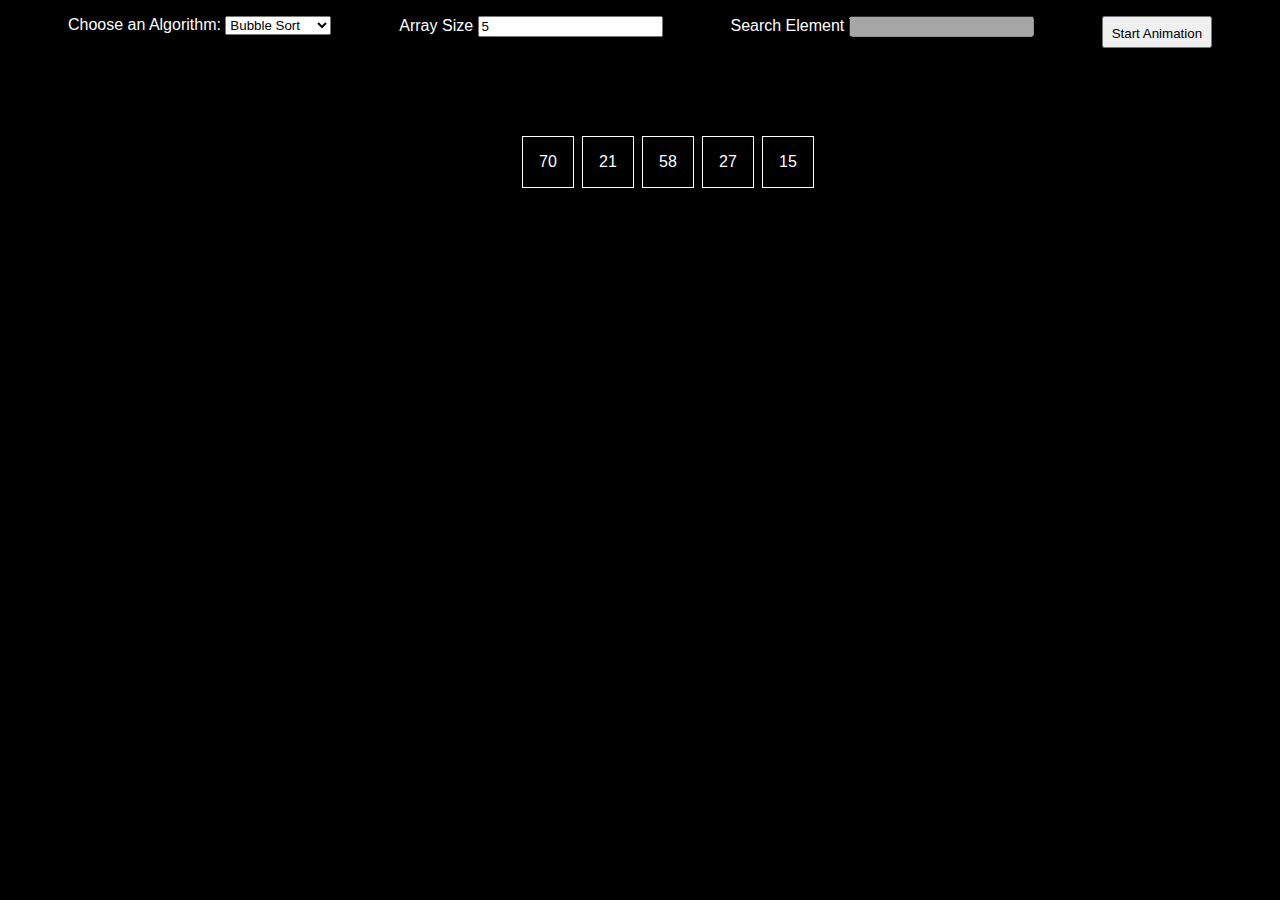
==== index.html @ 1dffefb3 "styling part 1" ====
<html>

<head>
  <title></title>
  <style type="text/css">
    body {
      background-color: black;
      font-family: Arial;
    }

    .main {
      background-color: black;
      position: relative;
      display: flex;
      padding: 16px;
      display: flex;
      justify-content: center;
      align-items: center;
      margin-top: 64px;
      width: 100vw;
    }

    #search-container {
      justify-content: flex-start;
      align-items: center;
      width: 100vw;
      display: flex;
    }

    .dynamic {
      display: flex;
      color: #fff;

      margin-left: 8px;
      position: relative;
    }

    body {
      background-color: black;
      color: white;
    }

    .select {
      display: flex;
      justify-content: space-evenly;
    }
    .custom {
      padding: 8px;
    }

    button {
      padding: 8px;
      height: 32px;
      cursor: pointer;
    }
  </style>


</head>

<body>
  <div class="select">

    <div class="custom select-algo">
      <label for="cars">Choose an Algorithm:</label>

      <select id="algo-options" onchange="algoChange()">
        <option value="1">Bubble Sort</option>
        <option value="2">Selection Sort</option>
        <option value="3">Linear Search</option>
        <option value="4">Binary Search</option>
      </select>
    </div>


    <div class="custom  select-size">
      <label for="fname">Array Size</label>
      <input type="number" id="array-size" onchange="sizeChange()" value="5">
    </div>

    <div class="custom" id="search-element">
      <label for="fname">Search Element</label>
      <input type="number" id="search-box" disabled>
    </div>




    <div class="custom btn">
      <button type="button" onclick="visualize()">Start Animation</button>
    </div>
  </div>



  <div class="main" id="div"> </div>
  <!-- <div  id="search-container"></div> -->
  <script src="./script3.js"></script>
</body>

</html>
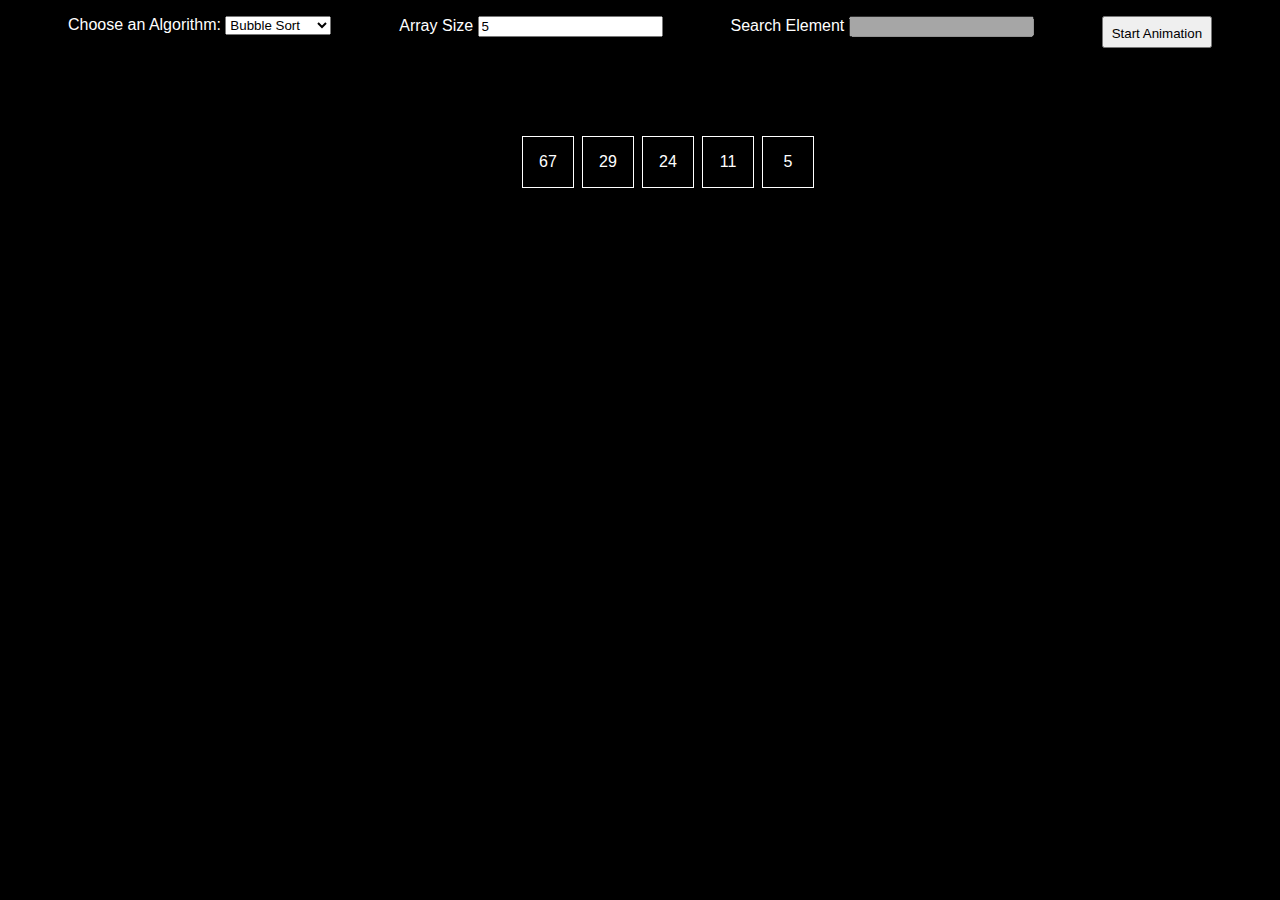
==== commit 3e40e556: "item not found message" ====
--- a/index.html
+++ b/index.html
@@ -87,7 +87,7 @@
 
 
     <div class="custom btn">
-      <button type="button" onclick="visualize()">Start Animation</button>
+      <button type="button" onclick="visualize()" id="btn">Start Animation</button>
     </div>
   </div>
 
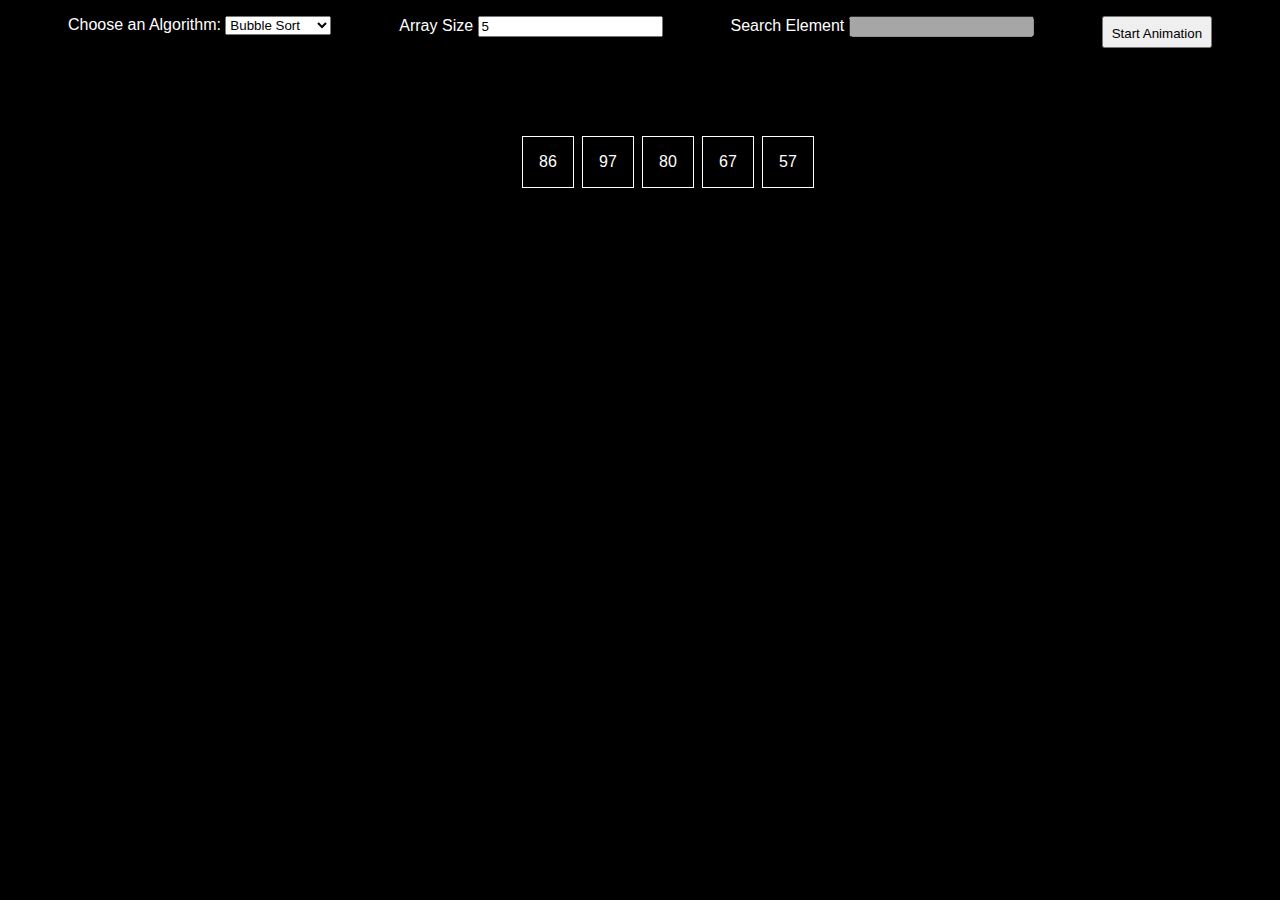
==== commit 8fcf38f8: "fixes" ====
--- a/index.html
+++ b/index.html
@@ -1,101 +1,50 @@
 <html>
 
 <head>
-  <title></title>
-  <style type="text/css">
-    body {
-      background-color: black;
-      font-family: Arial;
-    }
-
-    .main {
-      background-color: black;
-      position: relative;
-      display: flex;
-      padding: 16px;
-      display: flex;
-      justify-content: center;
-      align-items: center;
-      margin-top: 64px;
-      width: 100vw;
-    }
-
-    #search-container {
-      justify-content: flex-start;
-      align-items: center;
-      width: 100vw;
-      display: flex;
-    }
-
-    .dynamic {
-      display: flex;
-      color: #fff;
-
-      margin-left: 8px;
-      position: relative;
-    }
-
-    body {
-      background-color: black;
-      color: white;
-    }
-
-    .select {
-      display: flex;
-      justify-content: space-evenly;
-    }
-    .custom {
-      padding: 8px;
-    }
-
-    button {
-      padding: 8px;
-      height: 32px;
-      cursor: pointer;
-    }
-  </style>
+    <title> Algo Visualizer</title>
+    <link rel="stylesheet" type="text/css" href="./style.css">
 
 
 </head>
 
 <body>
-  <div class="select">
+    <div class="select">
 
-    <div class="custom select-algo">
-      <label for="cars">Choose an Algorithm:</label>
+        <div class="custom select-algo">
+            <label for="cars">Choose an Algorithm:</label>
 
-      <select id="algo-options" onchange="algoChange()">
+            <select id="algo-options" onchange="algoChange()">
         <option value="1">Bubble Sort</option>
         <option value="2">Selection Sort</option>
         <option value="3">Linear Search</option>
         <option value="4">Binary Search</option>
       </select>
-    </div>
+        </div>
 
 
-    <div class="custom  select-size">
-      <label for="fname">Array Size</label>
-      <input type="number" id="array-size" onchange="sizeChange()" value="5">
-    </div>
+        <div class="custom  select-size">
+            <label for="fname">Array Size</label>
+            <input type="number" id="array-size" onchange="sizeChange()" value="5">
+        </div>
 
-    <div class="custom" id="search-element">
-      <label for="fname">Search Element</label>
-      <input type="number" id="search-box" disabled>
+        <div class="custom" id="search-element">
+            <label for="fname">Search Element</label>
+            <input type="number" id="search-box" disabled>
+        </div>
+
+
+
+
+        <div class="custom btn">
+            <button type="button" onclick="visualize()" id="btn">Start Animation</button>
+        </div>
     </div>
 
 
 
-
-    <div class="custom btn">
-      <button type="button" onclick="visualize()" id="btn">Start Animation</button>
-    </div>
-  </div>
-
-
-
-  <div class="main" id="div"> </div>
-  <!-- <div  id="search-container"></div> -->
-  <script src="./script3.js"></script>
+    <div class="main" id="div"> </div>
+    <!-- <div  id="search-container"></div> -->
+    <script src="./script.js"></script>
 </body>
 
 </html>--- a/style.css
+++ b/style.css
@@ -0,0 +1,50 @@
+body {
+    background-color: black;
+    font-family: Arial;
+}
+
+.main {
+    background-color: black;
+    position: relative;
+    display: flex;
+    padding: 16px;
+    display: flex;
+    justify-content: center;
+    align-items: center;
+    margin-top: 64px;
+    width: 100vw;
+}
+
+#search-container {
+    justify-content: flex-start;
+    align-items: center;
+    width: 100vw;
+    display: flex;
+}
+
+.dynamic {
+    display: flex;
+    color: #fff;
+    margin-left: 8px;
+    position: relative;
+}
+
+body {
+    background-color: black;
+    color: white;
+}
+
+.select {
+    display: flex;
+    justify-content: space-evenly;
+}
+
+.custom {
+    padding: 8px;
+}
+
+button {
+    padding: 8px;
+    height: 32px;
+    cursor: pointer;
+}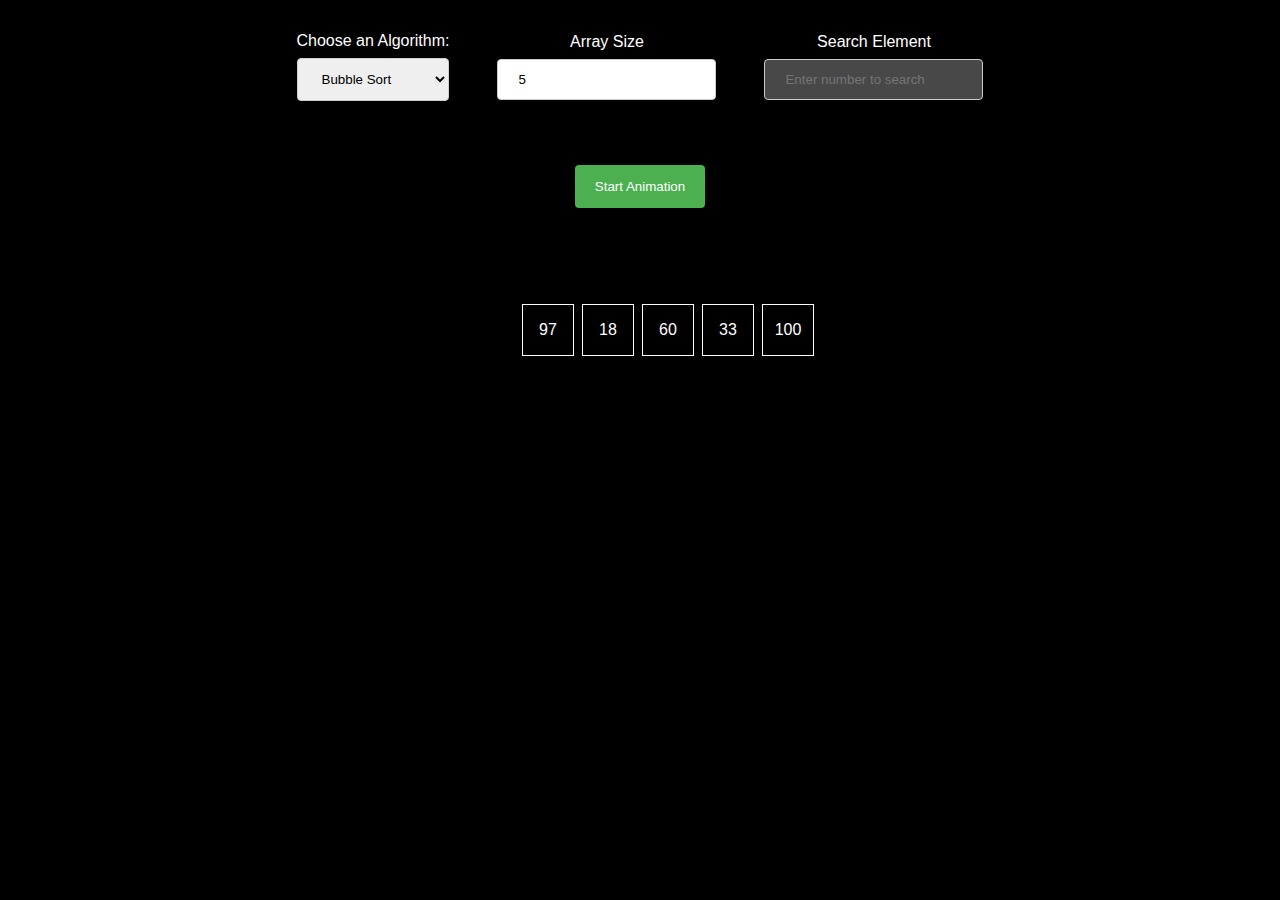
==== commit 9cb2fb1e: "styling fix" ====
--- a/index.html
+++ b/index.html
@@ -13,26 +13,27 @@
         <div class="custom select-algo">
             <label for="cars">Choose an Algorithm:</label>
 
-            <select id="algo-options" onchange="algoChange()">
-        <option value="1">Bubble Sort</option>
-        <option value="2">Selection Sort</option>
-        <option value="3">Linear Search</option>
-        <option value="4">Binary Search</option>
-      </select>
+            <select id="algo-options" onchange="algoChange()" placeholder="Sellect algorith">
+                <option value="1">Bubble Sort</option>
+                <option value="2">Selection Sort</option>
+                <option value="3">Linear Search</option>
+                <option value="4">Binary Search</option>
+            </select>
         </div>
 
 
         <div class="custom  select-size">
             <label for="fname">Array Size</label>
-            <input type="number" id="array-size" onchange="sizeChange()" value="5">
+            <input type="number" id="array-size" placeholder="Enter array size" onchange="sizeChange()" value="5">
         </div>
 
         <div class="custom" id="search-element">
             <label for="fname">Search Element</label>
-            <input type="number" id="search-box" disabled>
+            <input type="number" id="search-box" placeholder="Enter number to search" disabled>
         </div>
 
-
+    </div>
+    <div>
 
 
         <div class="custom btn">
--- a/style.css
+++ b/style.css
@@ -1,7 +1,7 @@
-body {
+/* body {
     background-color: black;
     font-family: Arial;
-}
+} */
 
 .main {
     background-color: black;
@@ -36,15 +36,47 @@
 
 .select {
     display: flex;
-    justify-content: space-evenly;
+    justify-content: center;
+    align-items: center;
 }
 
 .custom {
     padding: 8px;
+    margin: 16px;
+    display: flex;
+    align-items: center;
+    justify-content: space-evenly;
+    flex-direction: column;
+}
+
+btn {
+    display: flex;
+    align-items: center;
+    justify-content: center;
 }
 
 button {
-    padding: 8px;
-    height: 32px;
+    background-color: #4CAF50;
+    color: white;
+    padding: 14px 20px;
+    margin: 8px 0;
+    border: none;
+    border-radius: 4px;
     cursor: pointer;
+}
+
+input,
+select {
+    width: 100%;
+    padding: 12px 20px;
+    margin: 8px 0;
+    display: inline-block;
+    border: 1px solid #ccc;
+    border-radius: 4px;
+    box-sizing: border-box;
+}
+
+body {
+    background-color: black;
+    font-family: Arial;
 }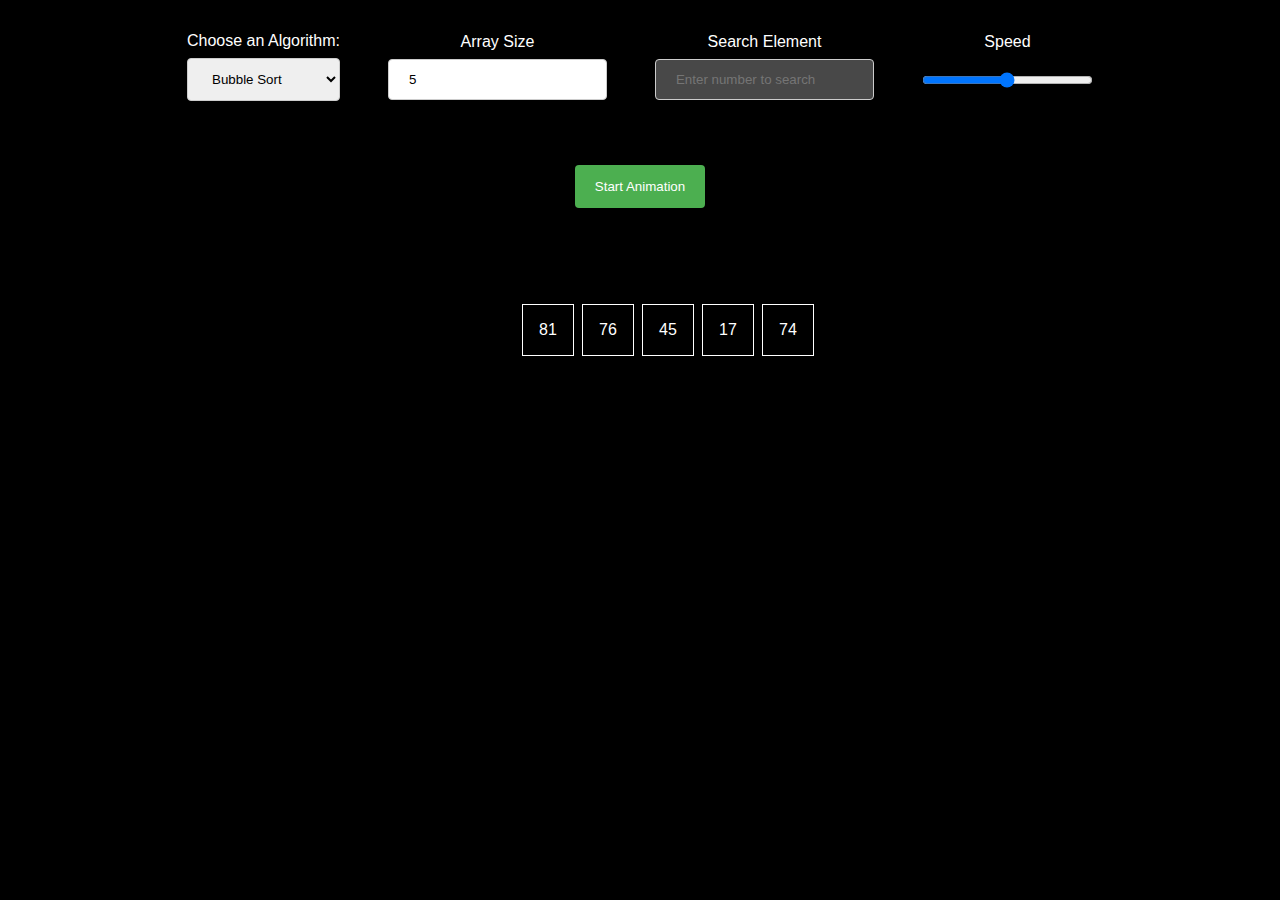
==== commit ffb2c832: "animation speed" ====
--- a/index.html
+++ b/index.html
@@ -32,6 +32,11 @@
             <input type="number" id="search-box" placeholder="Enter number to search" disabled>
         </div>
 
+        <div class="custom">
+            <label for="points">Speed</label>
+            <input type="range" id="speed" min="10" max="100" onchange="speedChange()">
+        </div>
+
     </div>
     <div>
 
